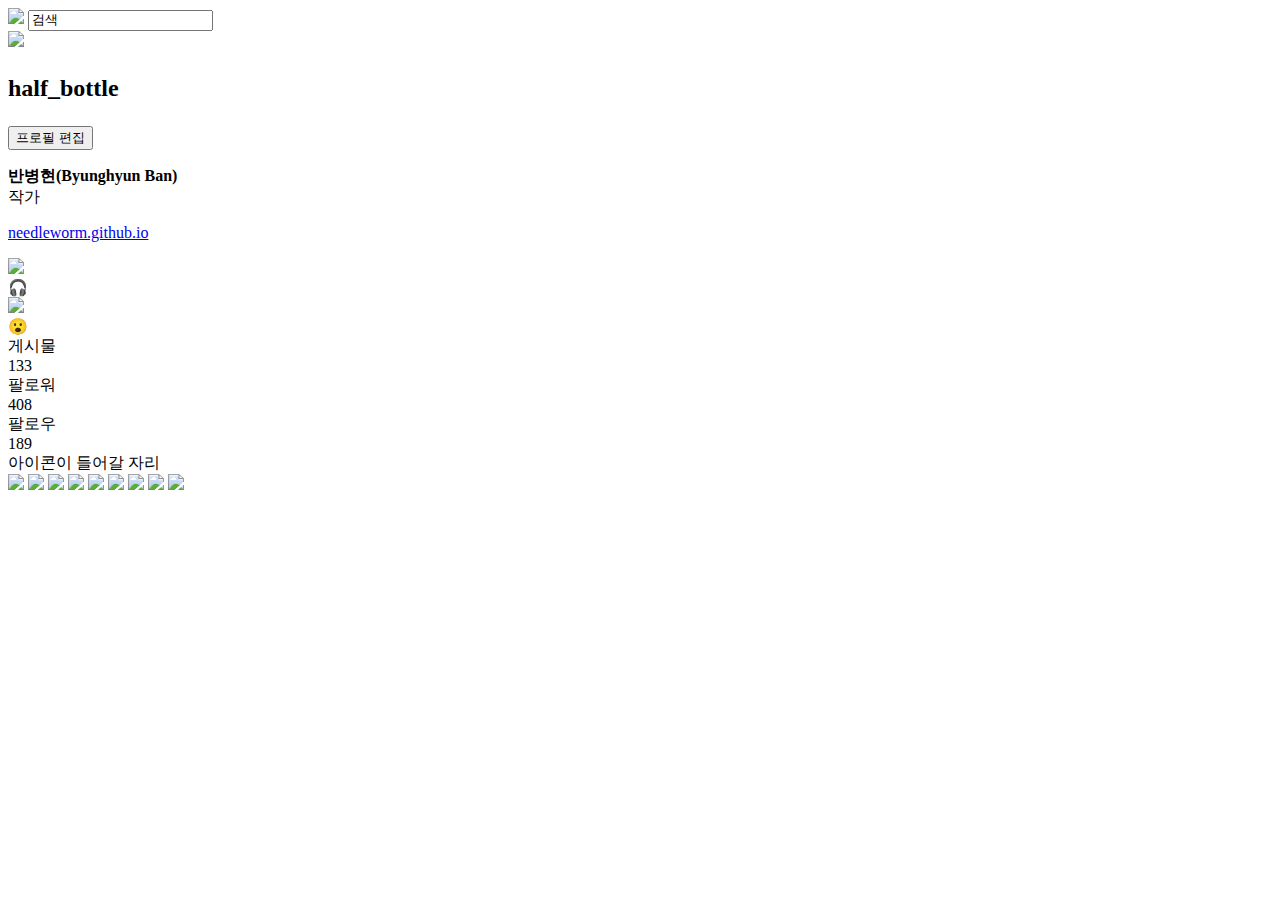
==== instagram/index.html @ 031f25bc "instagram" ====
<!DOCTYPE html>
<html>
    <head>

    </head>
    <body>
        <div>
            <img src="https://fontmeme.com/images/instagram-new-logo.png">
            <input type="search" value="검색"/>
        </div>

        <div>
            <img src="img/프사.jpg" width="50px">
        </div>
        <div>
            <h2><p>half_bottle</br></p></h2>
            <button>프로필 편집</button>
        </div>

        <div>
            <p>
            <strong>반병현(Byunghyun Ban)</br>
            </strong>
            작가</p>
            <p><a href="https://github.com/hoon6656?tab=repositories">needleworm.github.io</br></a></p>
        </div>

        <div>
            <div>
                <div>
                    <img src="img/짱구.jpg" height="35px">
                </div>
                
                <div>
                    🎧
                </div>
            </div>    

            <div>
                <div>
                    <img src="img/짱구 3.png" height="35px">
                </div>
                
                <div>
                    😮
                </div>
            </div>
        </div>

        <div>
            <div>
                게시물</br>
                133</br>
            <div>
                팔로워</br>
                408</br>
            </div>
                팔로우</br>
                189</br>
            </div>
        </div>

        <div>
            아이콘이 들어갈 자리 
        </div>

        <div>
            <img src="img/짱구 2.png" width="32%"/>
            <img src="img/강아지1.jpg" width="32%"/>
            <img src="img/강아지 2.jpg" width="32%"/>
            <img src="img/강아지 3.jpg" width="32%"/>
            <img src="img/강아지 4.jpg" width="32%"/>
            <img src="img/강아지 5.jpg" width="32%"/>
            <img src="img/강아지 6.jpg" width="32%"/>
            <img src="img/강아지 7.jpeg" width="32%"/>
            <img src="img/강아지 8.jpg" width="32%"/>
        </div>
    </body>
</html>
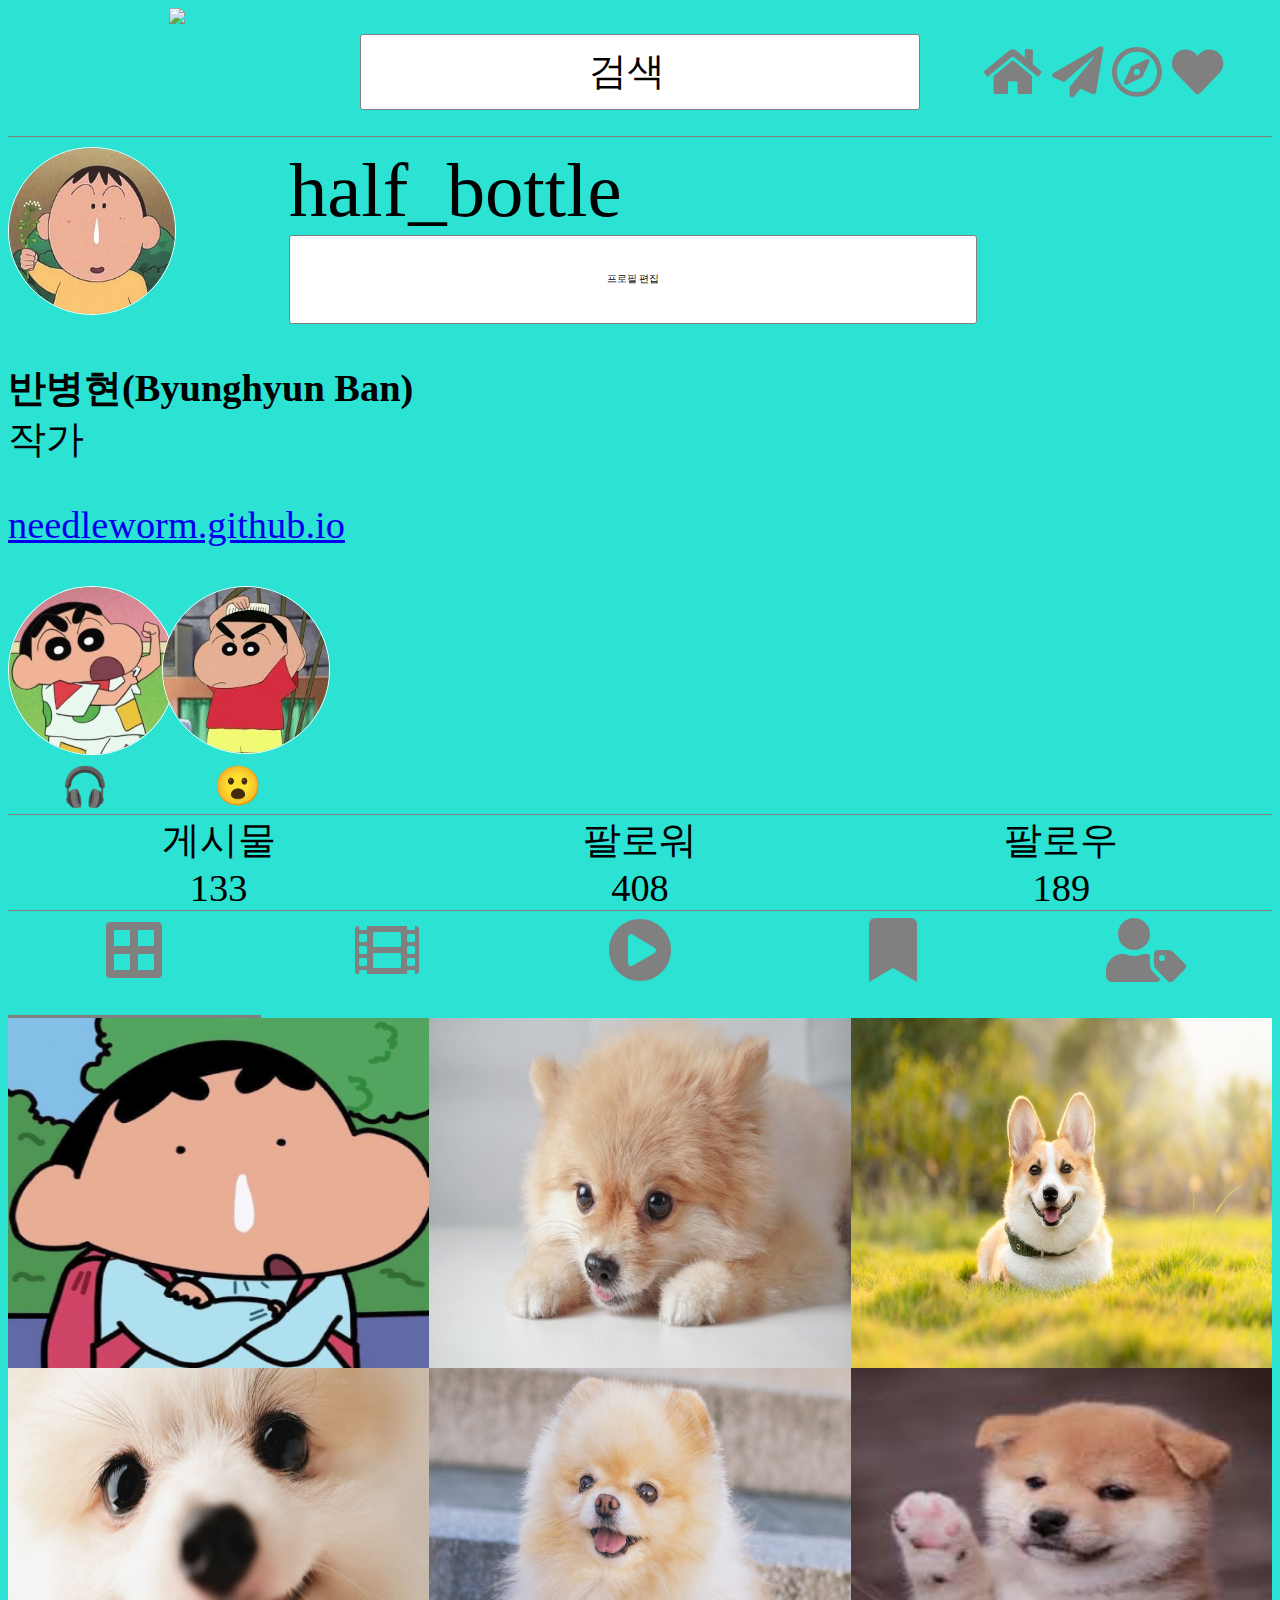
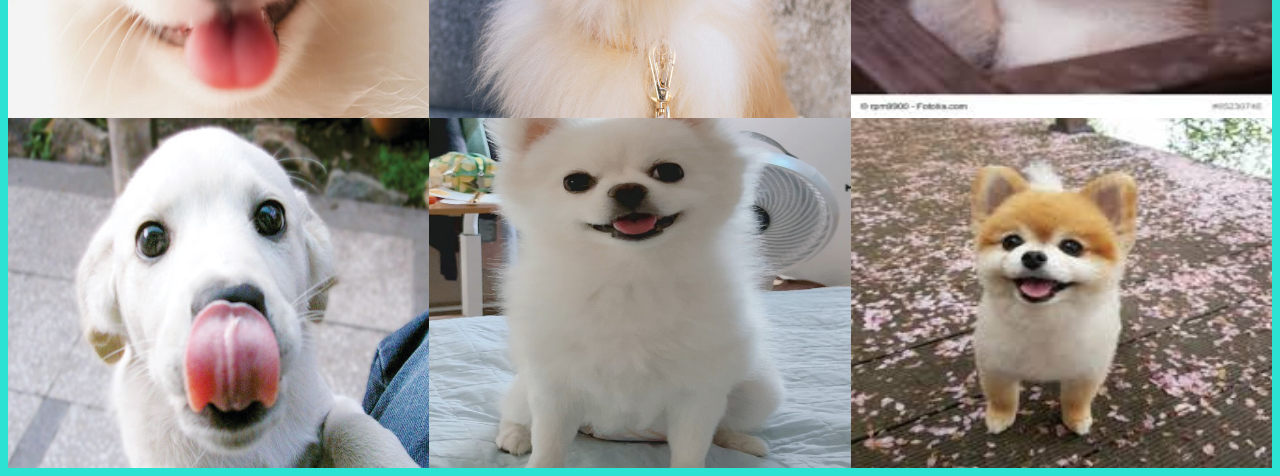
==== commit d7b44a38: "ver 1.1 html" ====
--- a/instagram/index.html
+++ b/instagram/index.html
@@ -1,22 +1,37 @@
 <!DOCTYPE html>
 <html>
     <head>
-
+        <link href="style.css" rel="stylesheet">
+        <link href="https://pro.fontawesome.com/releases/v5.10.0/css/all.css" rel="stylesheet"/>
+        <style>
+        </style>
     </head>
-    <body>
-        <div>
-            <img src="https://fontmeme.com/images/instagram-new-logo.png">
+    
+    <body style="background-color:rgb(43, 226, 211)">
+        <div id="top">
+            <img src="https://www.instagram.com/static/images/web/mobile_nav_type_logo.png/735145cfe0a4.png">
             <input type="search" value="검색"/>
+            <div>
+                <i class="fas fa-home"></i>
+                <i class="fas fa-paper-plane"></i>
+                <i class="far fa-compass"></i>
+                <i class="fas fa-heart"></i>
+            </div>
         </div>
 
-        <div>
-            <img src="img/프사.jpg" width="50px">
+        <div id="profile">
+            <div>
+                <img src="img/프사.jpg"  class="circle_pic">
+            </div>
+
+            <div id="prfile_info">
+            <div id="id">half_bottle
+                <i class="far fa-cog"></i><br>
+            </div>
+            <button>프로필 편집<br></button>
+            </div>
         </div>
-        <div>
-            <h2><p>half_bottle</br></p></h2>
-            <button>프로필 편집</button>
-        </div>
-
+        
         <div>
             <p>
             <strong>반병현(Byunghyun Ban)</br>
@@ -25,10 +40,10 @@
             <p><a href="https://github.com/hoon6656?tab=repositories">needleworm.github.io</br></a></p>
         </div>
 
-        <div>
-            <div>
+        <div id="highlight_area">
+            <div class="highlight">
                 <div>
-                    <img src="img/짱구.jpg" height="35px">
+                    <img src="img/짱구.jpg" class="circle_pic">
                 </div>
                 
                 <div>
@@ -36,44 +51,60 @@
                 </div>
             </div>    
 
-            <div>
+            <div class="highlight">
                 <div>
-                    <img src="img/짱구 3.png" height="35px">
+                    <img src="img/짱구 3.png" class="circle_pic">
                 </div>
                 
                 <div>
                     😮
                 </div>
             </div>
+            <div></div>
         </div>
 
-        <div>
-            <div>
+        
+
+        <div id="stat_bar">
+            <div class="stat">
                 게시물</br>
                 133</br>
-            <div>
+            </div>
+            <div class="stat">
                 팔로워</br>
                 408</br>
             </div>
+            <div class="stat">
                 팔로우</br>
                 189</br>
             </div>
         </div>
 
-        <div>
-            아이콘이 들어갈 자리 
+        <div id="sub_icons">
+            <div class="selected">
+                <i class="fas fa-border-all"></i>
+            </div>
+            <div><i class="fas fa-film"></i></div>
+            <div><i class="fas fa-play-circle"></i></div>
+            <div><i class="fas fa-bookmark"></i></div>
+            <div><i class="fas fa-user-tag"></i></div>
+        </div>
+        <div class="thumbnail_grid">
+            <img src="img/짱구 2.png" class="thumbnail"/>
+            <img src="img/강아지1.jpg" class="thumbnail"/>
+            <img src="img/강아지 2.jpg" class="thumbnail"/>
         </div>
 
-        <div>
-            <img src="img/짱구 2.png" width="32%"/>
-            <img src="img/강아지1.jpg" width="32%"/>
-            <img src="img/강아지 2.jpg" width="32%"/>
-            <img src="img/강아지 3.jpg" width="32%"/>
-            <img src="img/강아지 4.jpg" width="32%"/>
-            <img src="img/강아지 5.jpg" width="32%"/>
-            <img src="img/강아지 6.jpg" width="32%"/>
-            <img src="img/강아지 7.jpeg" width="32%"/>
-            <img src="img/강아지 8.jpg" width="32%"/>
+        <div class="thumbnail_grid">
+            <img src="img/강아지 3.jpg" class="thumbnail"/>
+            <img src="img/강아지 4.jpg" class="thumbnail"/>
+            <img src="img/강아지 5.jpg" class="thumbnail"/>
+        </div>
+
+        <div class="thumbnail_grid">
+            <img src="img/강아지 6.jpg" class="thumbnail"/>
+            <img src="img/강아지 7.jpeg" class="thumbnail"/>
+            <img src="img/강아지 8.jpg" class="thumbnail"/>
         </div>
     </body>
 </html>--- a/instagram/style.css
+++ b/instagram/style.css
@@ -0,0 +1,117 @@
+body{
+    font-size: 3vw;
+}
+h2 {
+    color:red;
+}
+#highlight_area{
+    display: grid;
+    grid-template-columns: 12vw 12vw 1fr;
+}
+.highlight{
+    text-align: center;
+}
+
+#profile{
+    display: grid;
+    grid-template-columns: 1fr 3.5fr;
+}
+
+#profile_info{
+    display: grid;
+    grid-template-rows: 1fr 1fr;
+    height: 15vw;
+}
+#id{
+    font-size: 6vw;
+    font-weight: 100;
+}
+button{
+    height: 50%;
+    width: 70%;
+    font-size: 10px;
+    background-color: white;
+    border: solid gray 1px;
+    border-radius: 3px;
+}
+.thumbnail_grid{
+    display: grid;
+    grid-template-columns: 1fr 1fr 1fr;
+}
+.thumbnail{
+    width: 100%;
+    height: 350px;
+}
+#stat_bar{
+    display: grid;
+    grid-template-columns: 1fr 1fr 1fr;
+
+    border-top: 1px solid gray;
+    border-bottom: 1px solid gray;
+
+    margin-bottom: 5px;
+    margin-top: 5px;
+}
+.stat{
+    text-align: center;
+}
+.circle_pic{
+    width: 13vw;
+    border: solid white 1px;
+    border-radius: 50%;
+}
+
+#top{
+    display: grid;
+    grid-template-columns: 4fr 7fr 4fr;
+    height: 10vw;
+    min-height: 10vw;
+    border-bottom: solid gray 0.1px;
+    margin-bottom: 10px;
+}
+
+#top img{
+    margin-left: auto;
+    margin-right: auto;
+    height: 100%;
+    object-fit: contain;
+}
+
+#top input{
+    height: 60%;
+    width: 95%;
+    margin-left: auto;
+    margin-right: auto;
+    margin-top: auto;
+    margin-bottom: auto;
+    text-align: center;
+    background-color: rgb (250,250,250);
+    border: solid gray 1px;
+    border-radius: 3px;
+    font-size: 3vw;
+    font-weight: 100;
+}
+
+i{
+    color: gray;
+}
+
+#top i{
+    font-size: 4vw;
+}
+
+#top div{
+    text-align: center;
+    padding-top: 3vw;
+}
+
+#sub_icons{
+    display: grid;
+    grid-template-columns: 1fr 1fr 1fr 1fr 1fr;
+    text-align: center;
+    font-size: 5vw;
+    height: 8vw;
+}
+.selected{
+    border-bottom: solid gray 3px;
+}